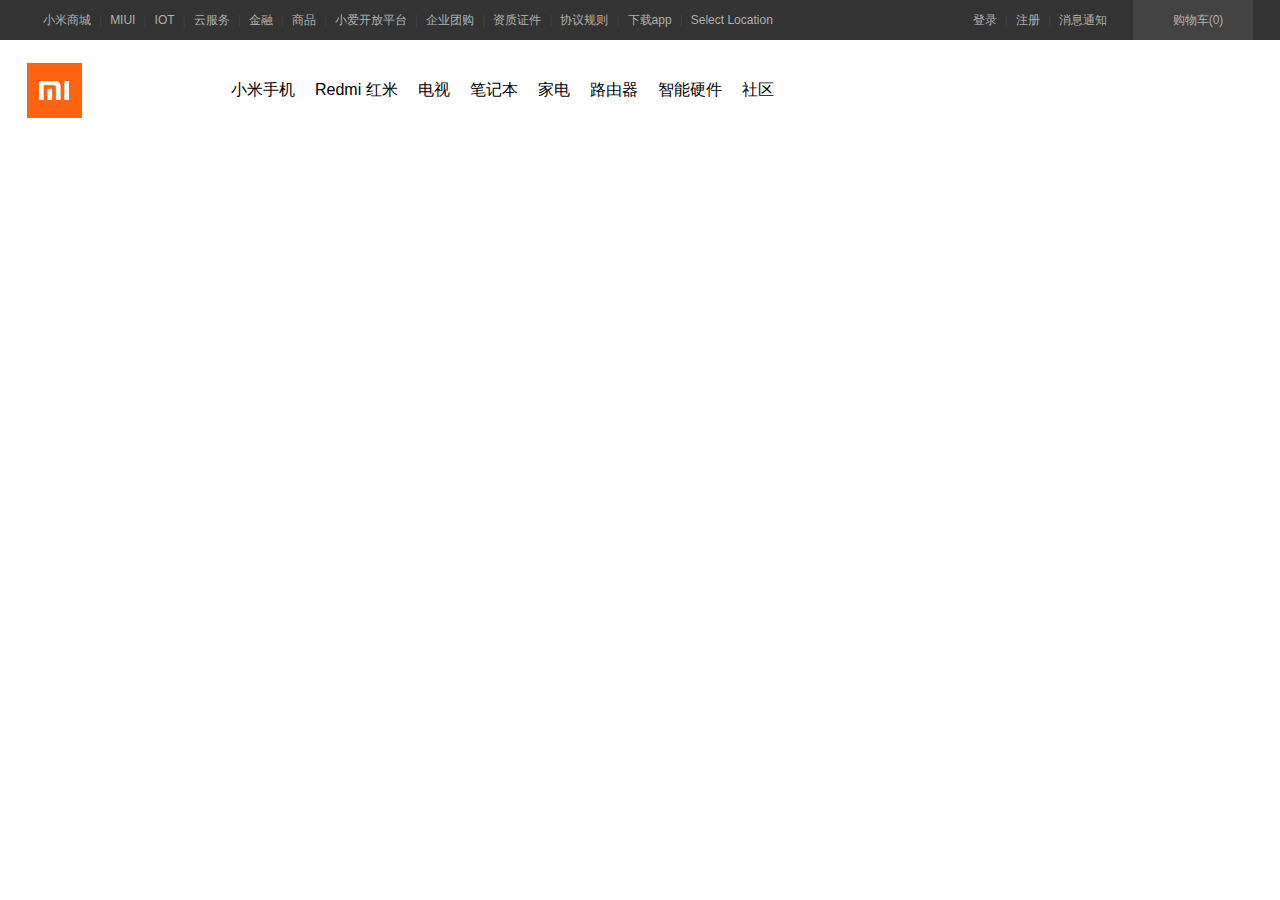
==== mi官网/index.html @ b30b7dc5 "fist commit" ====
<!DOCTYPE html>
<html lang="en">

<head>
  <meta charset="UTF-8">
  <meta name="viewport" content="width=device-width, initial-scale=1.0">
  <meta http-equiv="X-UA-Compatible" content="ie=edge">
  <title>小米官网</title>
  <!-- 重置浏览器基础样式 -->
  <link rel="stylesheet" href="./css/reset.css">
  <!-- 矢量图表 -->
  <link rel="stylesheet" href="https://at.alicdn.com/t/font_1571938_0ogtgxibd3vd.css">
  <!-- 公共样式 -->
  <link rel="stylesheet" href="./css/base.css">
  <!-- 自定义样式 -->
  <link rel="stylesheet" href="./css/style.css">

</head>

<body>
  <!-- 顶部导航条 -->
  <div class="topBar">
    <div class="topBar-wrapper w">
      <div class="service">
        <ul>
          <li><a href="#">小米商城</a></li>
          <li class="line">|</li>
          <li><a href="#">MIUI</a></li>
          <li class="line">|</li>
          <li><a href="#">IOT</a></li>
          <li class="line">|</li>
          <li><a href="#">云服务</a></li>
          <li class="line">|</li>
          <li><a href="#">金融</a></li>
          <li class="line">|</li>
          <li><a href="#">商品</a></li>
          <li class="line">|</li>
          <li><a href="#">小爱开放平台</a></li>
          <li class="line">|</li>
          <li><a href="#">企业团购</a></li>
          <li class="line">|</li>
          <li><a href="#">资质证件</a></li>
          <li class="line">|</li>
          <li><a href="#">协议规则</a></li>
          <li class="line">|</li>
          <li>
            <a class="app" href="#">
              下载app
              <div class="qccode">
                <img src="./img/download.png" alt="">
                <span>小米商城</span>
              </div>
            </a>
          </li>
          <li class="line">|</li>
          <li><a href="#">Select Location</a></li>
        </ul>
      </div>
      <div class="shop-cat">
        <a href=""><i class="icon-icon22fuzhi iconfont"></i>购物车(0)</a>
        <div class="shopInfo">
          <span>购物车中还没有商品，赶紧选购吧!</span>
        </div>
      </div>
      <div class="userinfo">
        <ul>
          <li><a href="#">登录</a></li>
          <li class="line">|</li>
          <li><a href="#">注册</a></li>
          <li class="line">|</li>
          <li><a href="#">消息通知</a></li>
        </ul>
      </div>
    </div>
  </div>

  <!-- header -->
  <div class="header">
    <div class="header-wrapper w clearfix">
      <h1 class="logo" title="小米官网">
        小米官网
        <a class="mi" href="/"></a>
        <a class="home" href="/"></a>
      </h1>
      <!-- 设置头部导航条 -->
      <div class="nav">
        <ul>
          <li class="all-projuct"><a href="">全部商品</a></li>
          <li><a href=""><span>小米手机</span></a></li>
          <li><a href=""><span>Redmi 红米</span></a></li>
          <li><a href=""><span>电视</span></a></li>
          <li><a href=""><span>笔记本</span></a></li>
          <li><a href=""><span>家电</span></a></li>
          <li><a href=""><span>路由器</span></a></li>
          <li><a href=""><span>智能硬件</span></a></li>
          <li><a href=""><span>社区</span></a></li>

        </ul>
      </div>
    </div>

  </div>
  </div>
</body>

</html>
---- mi官网/css/base.css ----
body {
  /* 设置屏幕最小宽度，防止内容溢出 */
  min-width: 1226px;
  /* 设置默认字体大小，行高和字体 */
  font: 14px/1.5 Helvetica Neue, Helvetica, Arial, Microsoft Yahei, Hiragino Sans GB, Heiti SC, WenQuanYi Micro Hei, sans-serif;
}

.w {
  width: 1226px;
  /*居中 */
  margin: 0px auto;
}

a {
  text-decoration: none;
  color: #b0b0b0;
  font-size: 12px;
}

.clearfix::after,
.clearfix::before {
  content: "";
  display: table;
  clear: both;
}
---- mi官网/css/style.css ----
/* 设置顶部导航容器的样式 */
.topBar {
  height: 40px;
  width: 100%;
  background-color: #333333;
}

/* 设置顶部导航条样式 */
.topBar-wrapper {
  line-height: 40px;
}

/* 统一导航条内所有超链接的样式 */
.topBar-wrapper a {
  display: block;
}

/* 统一导航条内所有超链接的移入样式 */
.topBar-wrapper a:hover {
  color: white;
}

/* 设置中间分割线 */
.topBar-wrapper .line {
  font-size: 12px;
}

/* 设置所有 servier和li样式 */
.service,
.topBar-wrapper li {
  float: left;
  color: #424242;
  margin-left: 8px;
}

.app {
  /* 设置相对定位，给三角形进行决定定位 */
  position: relative;
}

.app:hover .qccode {
  /* display: block; */
  height: 148px;
}

/* 设置鼠标移入时候，在app最前面添加一个元素 */
.app:hover:before {
  content: '';
  width: 0px;
  height: 0px;
  border: 8px solid transparent;
  border-bottom-color: #ffffff;
  border-top: none;
  position: absolute;
  bottom: 0px;
  left: 0px;
  right: 0px;
  margin: auto;
}

/* 设置下拉二维码样式 */
.app .qccode {
  position: absolute;
  width: 124px;
  left: -38px;
  /* 覆盖原有的行高 */
  line-height: 1;
  background-color: #ffffff;
  /* 设置内联元素居中显示 */
  text-align: center;
  /* 设置阴影效果 */
  box-shadow: 0 0 10px rgb(0, 0, 0, .3);
  /* 
  隐藏元素
  display: none;
  */
  height: 0px;
  overflow: hidden;
  /* 当高度发生变化的时候，在0.3秒慢慢增长 */
  transition: height 0.3s;
}


/* 设置二维码图片样式 */
.app .qccode img {
  width: 90px;
  margin: 17px;
  margin-bottom: 10px;
}

/* 设置二维码中的小米商城文字样式 */
.app .qccode span {
  font-size: 14px;
  color: #000000;
}

/* 设置个人信息和购物车统一样式 */
.userinfo,
.shop-cat {
  float: right;
}

/* 设置购物车样式 */
.shop-cat {
  margin-left: 26px;
  position: relative;
}

/* 设置购物车鼠标移入样式 */
.shop-cat:hover a {
  background-color: #ffffff;
  color: #ff6700;
}

.shop-cat:hover .shopInfo {
  height: 100px;
}

/* 设置购物车样式内超链接 */
.shop-cat a {
  /* 设置超链接宽度，使可点击的区域变大 */
  width: 120px;
  font-size: 12px;
  background-color: #424242;
  /* 设置内联元素居中显示 */
  text-align: center;
}

/* 设置购物车内的矢量图样式 */
.shop-cat a>i {
  font-size: 13px;
  margin-right: 10px;
}

.shopInfo {
  position: absolute;
  left: -196px;
  width: 316px;
  font-size: 12px;
  text-align: center;
  background-color: white;
  box-shadow: 0 0 10px rgb(0, 0, 0, .3);
  height: 0px;
  overflow: hidden;
  transition: height 0.3s;
}

.shopInfo span {
  line-height: 100px
}

/* 设置头部样式 */
.header {
  height: 100px;
}


.header .logo {
  position: relative;
  float: left;
  width: 55px;
  height: 55px;
  margin-top: 22.5px;
  overflow: hidden;
  text-indent: -999px;
}

/* 设置头部 logo 样式*/
.header .logo a {
  position: absolute;
  left: 0;
  width: 55px;
  height: 55px;
  background-color: #FD6310;
  background-image: url(../img/mi-logo.png);
  background-position: center;
  transition: left 0.3s;
}

.header .logo .home {
  background-image: url(../img/mi-home.png);
  left: -55px;
}

.header .logo:hover .mi {
  left: 55px;
}

.header .logo:hover .home {
  /* 存在BUG，需要保留1像素 */
  left: 1px;
}

/*设置头部导航条样式  */
.header .nav {
  height: 100px;
  width: 850px;
  float: left;
}

.header .nav ul {
  float: left;
  padding-left: 65px;
}

.header .nav ul li {
  float: left;
  height: 100px;
  line-height: 100px;
}

.header .nav ul li:hover a {
  color: #ff6700;
}

.header .nav a {
  color: #000000;
  font-size: 16px;
  display: block;
  margin-right: 20px;
}

.header .nav ul .all-projuct {
  visibility: hidden;
}
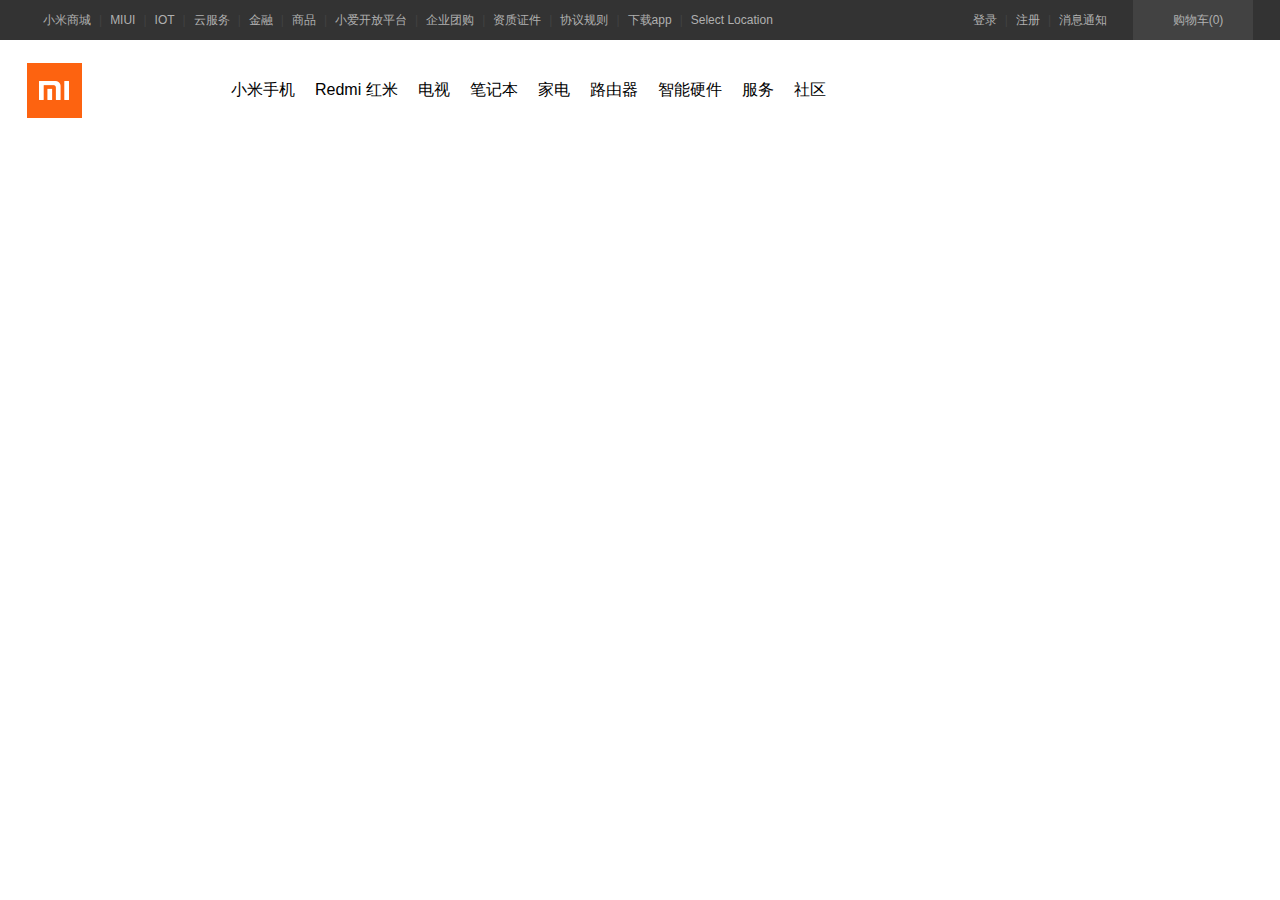
==== commit 7be1a707: "持续开发mi官网" ====
--- a/mi官网/index.html
+++ b/mi官网/index.html
@@ -86,15 +86,19 @@
       <div class="nav">
         <ul>
           <li class="all-projuct"><a href="">全部商品</a></li>
-          <li><a href=""><span>小米手机</span></a></li>
-          <li><a href=""><span>Redmi 红米</span></a></li>
-          <li><a href=""><span>电视</span></a></li>
-          <li><a href=""><span>笔记本</span></a></li>
-          <li><a href=""><span>家电</span></a></li>
-          <li><a href=""><span>路由器</span></a></li>
-          <li><a href=""><span>智能硬件</span></a></li>
+          <li class="show-goods"><a href=""><span>小米手机</span></a></li>
+          <li class="show-goods"><a href=""><span>Redmi 红米</span></a></li>
+          <li class="show-goods"><a href=""><span>电视</span></a></li>
+          <li class="show-goods"><a href=""><span>笔记本</span></a></li>
+          <li class="show-goods"><a href=""><span>家电</span></a></li>
+          <li class="show-goods"><a href=""><span>路由器</span></a></li>
+          <li class="show-goods"><a href=""><span>智能硬件</span></a></li>
+          <li><a href=""><span>服务</span></a></li>
           <li><a href=""><span>社区</span></a></li>
+          <!-- 设置下拉商品 -->
+          <div class="goods-info show-goods">
 
+          </div>
         </ul>
       </div>
     </div>
--- a/mi官网/css/style.css
+++ b/mi官网/css/style.css
@@ -152,6 +152,8 @@
 /* 设置头部样式 */
 .header {
   height: 100px;
+  /* 开启相对定位，用于下拉商品的定位 */
+  position: relative;
 }
 
 
@@ -173,6 +175,7 @@
   height: 55px;
   background-color: #FD6310;
   background-image: url(../img/mi-logo.png);
+  /* 设置背景图片位置，水平和垂直居中显示 */
   background-position: center;
   transition: left 0.3s;
 }
@@ -187,14 +190,12 @@
 }
 
 .header .logo:hover .home {
-  /* 存在BUG，需要保留1像素 */
-  left: 1px;
+  left: 0px;
 }
 
 /*设置头部导航条样式  */
 .header .nav {
   height: 100px;
-  width: 850px;
   float: left;
 }
 
@@ -222,4 +223,27 @@
 
 .header .nav ul .all-projuct {
   visibility: hidden;
+}
+
+/* 设置下拉商品样式 */
+.nav .goods-info {
+  /* 脱离文档流，默认宽度将占满相对元素 */
+  left: 0px;
+  top: 100px;
+  position: absolute;
+  height: 0px;
+  width: 100%;
+  background-color: #ffffff;
+  transition: height 0.3s;
+}
+
+/* 鼠标移入li时候显示下拉商品
+使用的使兄弟选择器，和~匹配符号，选择li下面的所有.goods-info元素
+*/
+.header .nav ul .show-goods:hover~.goods-info,
+.nav .goods-info:hover {
+  height: 288px;
+  border-top: 1px solid rgb(224, 224, 224);
+  /* 设置阴影，去除上部阴影 */
+  box-shadow: 0 3px 5px rgb(0, 0, 0, .3);
 }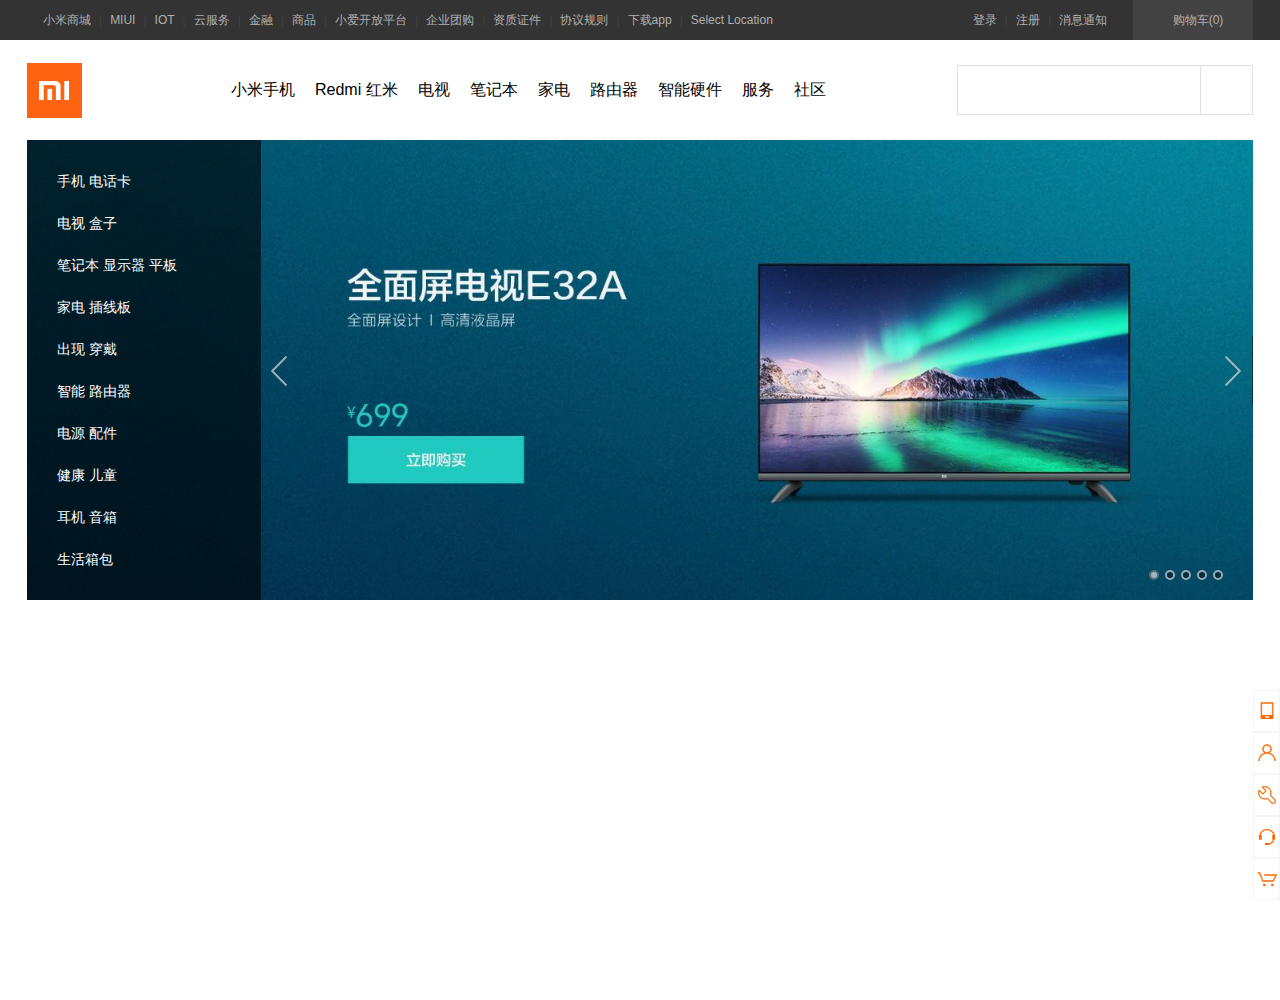
==== commit 57aefa4d: "完成demo" ====
--- a/mi官网/index.html
+++ b/mi官网/index.html
@@ -9,7 +9,7 @@
   <!-- 重置浏览器基础样式 -->
   <link rel="stylesheet" href="./css/reset.css">
   <!-- 矢量图表 -->
-  <link rel="stylesheet" href="https://at.alicdn.com/t/font_1571938_0ogtgxibd3vd.css">
+  <link rel="stylesheet" href="https://at.alicdn.com/t/font_1571938_u5xc0co7dq.css">
   <!-- 公共样式 -->
   <link rel="stylesheet" href="./css/base.css">
   <!-- 自定义样式 -->
@@ -17,7 +17,7 @@
 
 </head>
 
-<body>
+<body style="height: 1000px;">
   <!-- 顶部导航条 -->
   <div class="topBar">
     <div class="topBar-wrapper w">
@@ -85,7 +85,72 @@
       <!-- 设置头部导航条 -->
       <div class="nav">
         <ul>
-          <li class="all-projuct"><a href="">全部商品</a></li>
+          <li class="all-goods-info">
+            <a class="all-projuct" href="">全部商品</a>
+            <!-- 左侧导航条 -->
+            <ul class="left-nav">
+              <li>
+                <a href="">
+                  手机 电话卡
+                  <i class="icon-previewright iconfont"></i>
+                </a>
+              </li>
+              <li>
+                <a href="">
+                  电视 盒子
+                  <i class="icon-previewright iconfont"></i>
+                </a>
+              </li>
+              <li>
+                <a href="">
+                  笔记本 显示器 平板
+                  <i class="icon-previewright iconfont"></i>
+                </a>
+              </li>
+              <li>
+                <a href="">
+                  家电 插线板
+                  <i class="icon-previewright iconfont"></i>
+                </a>
+              </li>
+              <li>
+                <a href="">
+                  出现 穿戴
+                  <i class="icon-previewright iconfont"></i>
+                </a>
+              </li>
+              <li>
+                <a href="">
+                  智能 路由器
+                  <i class="icon-previewright iconfont"></i>
+                </a>
+              </li>
+              <li>
+                <a href="">
+                  电源 配件
+                  <i class="icon-previewright iconfont"></i>
+                </a>
+              </li>
+              <li>
+                <a href="">
+                  健康 儿童
+                  <i class="icon-previewright iconfont"></i>
+                </a>
+              </li>
+              <li>
+                <a href="">
+                  耳机 音箱
+                  <i class="icon-previewright iconfont"></i>
+                </a>
+              </li>
+              <li>
+                <a href="">
+                  生活箱包
+                  <i class="icon-previewright iconfont"></i>
+                </a>
+              </li>
+            </ul>
+          </li>
           <li class="show-goods"><a href=""><span>小米手机</span></a></li>
           <li class="show-goods"><a href=""><span>Redmi 红米</span></a></li>
           <li class="show-goods"><a href=""><span>电视</span></a></li>
@@ -101,9 +166,66 @@
           </div>
         </ul>
       </div>
+
+      <!-- 创建搜索容器 -->
+      <div class="search">
+        <form class="search-form">
+          <input type="text" class="search-inp">
+          <button class="search-btn">
+            <i class="icon-search iconfont"></i>
+          </button>
+        </form>
+
+      </div>
     </div>
 
   </div>
+  <div class="banner-wrapper">
+    <div class="banner w">
+      <ul class="img-list">
+        <li>
+          <a href="">
+            <img src="./img/banner1.jpg" alt="">
+          </a>
+        </li>
+        <li>
+          <a href="">
+            <img src="./img/banner2.jpg" alt="">
+          </a>
+        </li>
+        <li>
+          <a href="">
+            <img src="./img/banner3.jpg" alt="">
+          </a>
+        </li>
+      </ul>
+      <div class="pointer">
+        <a class="show-pointer" href=""></a>
+        <a href=""></a>
+        <a href=""></a>
+        <a href=""></a>
+        <a href=""></a>
+      </div>
+      <div class="prev-next">
+        <a class="prev" href=""></a>
+        <a class="next" href=""></a>
+      </div>
+    </div>
+    <div class="top-menu">
+      <ul>
+        <li class="show-phone">
+          <img src="./img/phone.png" alt="">
+          <div class="top-menu-info">
+            <img src="./img/download.png" alt="">
+            <span>手机扫一扫一分赢好礼</span>
+          </div>
+        </li>
+        <li><img src="./img/people.png" alt=""></li>
+        <li><img src="./img/tool.png" alt=""></li>
+        <li><img src="./img/contack.png" alt=""></li>
+        <li><img src="./img/shop.png" alt=""></li>
+      </ul>
+    </div>
   </div>
 </body>
 
--- a/mi官网/css/base.css
+++ b/mi官网/css/base.css
@@ -3,6 +3,8 @@
   min-width: 1226px;
   /* 设置默认字体大小，行高和字体 */
   font: 14px/1.5 Helvetica Neue, Helvetica, Arial, Microsoft Yahei, Hiragino Sans GB, Heiti SC, WenQuanYi Micro Hei, sans-serif;
+  color: #333333;
+  background-color: #fff;
 }
 
 .w {
--- a/mi官网/css/style.css
+++ b/mi官网/css/style.css
@@ -78,6 +78,7 @@
   overflow: hidden;
   /* 当高度发生变化的时候，在0.3秒慢慢增长 */
   transition: height 0.3s;
+  z-index: 9999;
 }
 
 
@@ -199,18 +200,18 @@
   float: left;
 }
 
-.header .nav ul {
+.header .nav>ul {
   float: left;
   padding-left: 65px;
 }
 
-.header .nav ul li {
+.header .nav>ul>li {
   float: left;
   height: 100px;
   line-height: 100px;
 }
 
-.header .nav ul li:hover a {
+.header .nav>ul>li:hover>a {
   color: #ff6700;
 }
 
@@ -235,6 +236,7 @@
   width: 100%;
   background-color: #ffffff;
   transition: height 0.3s;
+  z-index: 999;
 }
 
 /* 鼠标移入li时候显示下拉商品
@@ -246,4 +248,220 @@
   border-top: 1px solid rgb(224, 224, 224);
   /* 设置阴影，去除上部阴影 */
   box-shadow: 0 3px 5px rgb(0, 0, 0, .3);
+}
+
+/* 设置头部搜索框 */
+.search {
+  float: right;
+  height: 50px;
+  width: 296px;
+  margin-top: 25px;
+}
+
+.search .search-form .search-inp {
+  box-sizing: border-box;
+  border: none;
+  float: left;
+  width: 244px;
+  height: 50px;
+  padding: 0 10px;
+  border: 1px solid rgb(224, 224, 224);
+}
+
+.search .search-form .search-btn {
+  box-sizing: border-box;
+  border: none;
+  padding: 0px;
+  float: left;
+  width: 52px;
+  height: 50px;
+  background-color: #ffffff;
+  border: 1px solid rgb(224, 224, 224);
+  border-left: none;
+  color: #616161;
+}
+
+.search .search-form .search-inp:focus,
+.search .search-form .search-inp:focus+button {
+  border-color: #ff6700;
+}
+
+.search .search-form .search-btn:hover {
+  background-color: #ff6700;
+  color: #ffffff;
+}
+
+/* 设置左侧导航条 */
+.all-goods-info {
+  position: relative;
+}
+
+.all-goods-info>.left-nav {
+  position: absolute;
+  padding: 20px 0;
+  width: 234px;
+  height: 420px;
+  left: -120px;
+  line-height: 1;
+  background-color: rgba(0, 0, 0, 0.6);
+  z-index: 9;
+}
+
+.all-goods-info>.left-nav a {
+  margin-right: 0px;
+  font-size: 14px;
+  display: block;
+  height: 42px;
+  line-height: 42px;
+  color: #ffffff;
+  padding: 0 30px;
+}
+
+.all-goods-info>.left-nav i {
+  float: right;
+  line-height: 42px;
+}
+
+.all-goods-info>.left-nav a:hover {
+  background-color: #ff6700;
+  color: #ffffff;
+}
+
+/* 设置banner样式 */
+.banner-wrapper {
+  height: 460px;
+}
+
+.banner {
+  position: relative;
+  height: 460px;
+}
+
+.banner-wrapper .banner .img-list li {
+  /* 设置定位会导致li脱离文档流，则banner无法获取子元素高度*/
+  position: absolute;
+}
+
+/* 通过调整图片层级，来决定显示哪个 */
+.banner-wrapper .banner img {
+  /* img的宽度是包含块的100% */
+  width: 100%;
+  vertical-align: top;
+}
+
+/* 设置五个导航点 */
+.pointer {
+  position: absolute;
+  right: 30px;
+  bottom: 20px;
+}
+
+.pointer a {
+  float: left;
+  width: 6px;
+  height: 6px;
+  border-radius: 50%;
+  border: 2px rgba(255, 255, 255, .6) solid;
+  background-color: rgba(0, 0, 0, .4);
+  margin-left: 6px;
+}
+
+.pointer a:hover,
+.pointer .show-pointer {
+  border: 2px rgba(0, 0, 0, .4) solid;
+  background-color: rgba(255, 255, 255, .6);
+}
+
+/* 设置banner左右按钮 */
+.prev-next a {
+  width: 41px;
+  height: 69px;
+  background-image: url('../img/icon-slides.png');
+  /* 这是绝对定位，脱离文档流 */
+  position: absolute;
+  /* 设置顶部和底部距离为0，然后magin设置auto，设置垂直居中 */
+  top: 0;
+  bottom: 0;
+  margin: auto 0px;
+}
+
+.prev-next .prev:hover {
+  background-position: 0px 0px;
+}
+
+.prev-next .prev {
+  left: 234px;
+  background-position: -84px 0px;
+}
+
+.prev-next .next:hover {
+  background-position: -44px 0px;
+}
+
+.prev-next .next {
+  right: 0px;
+  background-position: -126px 0px;
+}
+
+/* 设置左侧固定菜单 */
+.top-menu {
+  background-color: rgb(255, 255, 255);
+  position: fixed;
+  right: 50%;
+  margin-right: -640px;
+  bottom: 0px;
+  /* 
+    由于left为auto 所以，设置margin-left，会导致left动态调整，使两者之和还是50%
+    left + margin-left + width + margin-right + right = 视口宽度
+    auto + 0 + 26px + 0px + 50% = 视口宽度
+  */
+}
+
+.top-menu ul li {
+  height: 40px;
+  width: 25px;
+  border: 0.8px solid #f5f5f5;
+  text-align: center;
+}
+
+.top-menu>ul>li>img {
+  width: 20px;
+  margin-top: 10px;
+}
+
+/* 设置左侧固定菜单栏详细信息 */
+
+.show-phone {
+  position: relative;
+}
+
+.show-phone:hover .top-menu-info {
+  opacity: 100%;
+}
+
+.show-phone .top-menu-info {
+  padding: 14px;
+  position: absolute;
+  opacity: 0;
+  transition: opacity .3s;
+  top: 0px;
+  left: -130px;
+  width: 100px;
+  height: 180px;
+  background-color: white;
+  border: 1px solid #f5f5f5;
+}
+
+.show-phone .top-menu-info>img {
+  display: block;
+  width: 100px;
+  margin: 6px auto;
+}
+
+.show-phone .top-menu-info>span {
+  display: block;
+  width: 82px;
+  color: #757575;
+  margin: 14px auto 0;
+  text-align: center;
 }